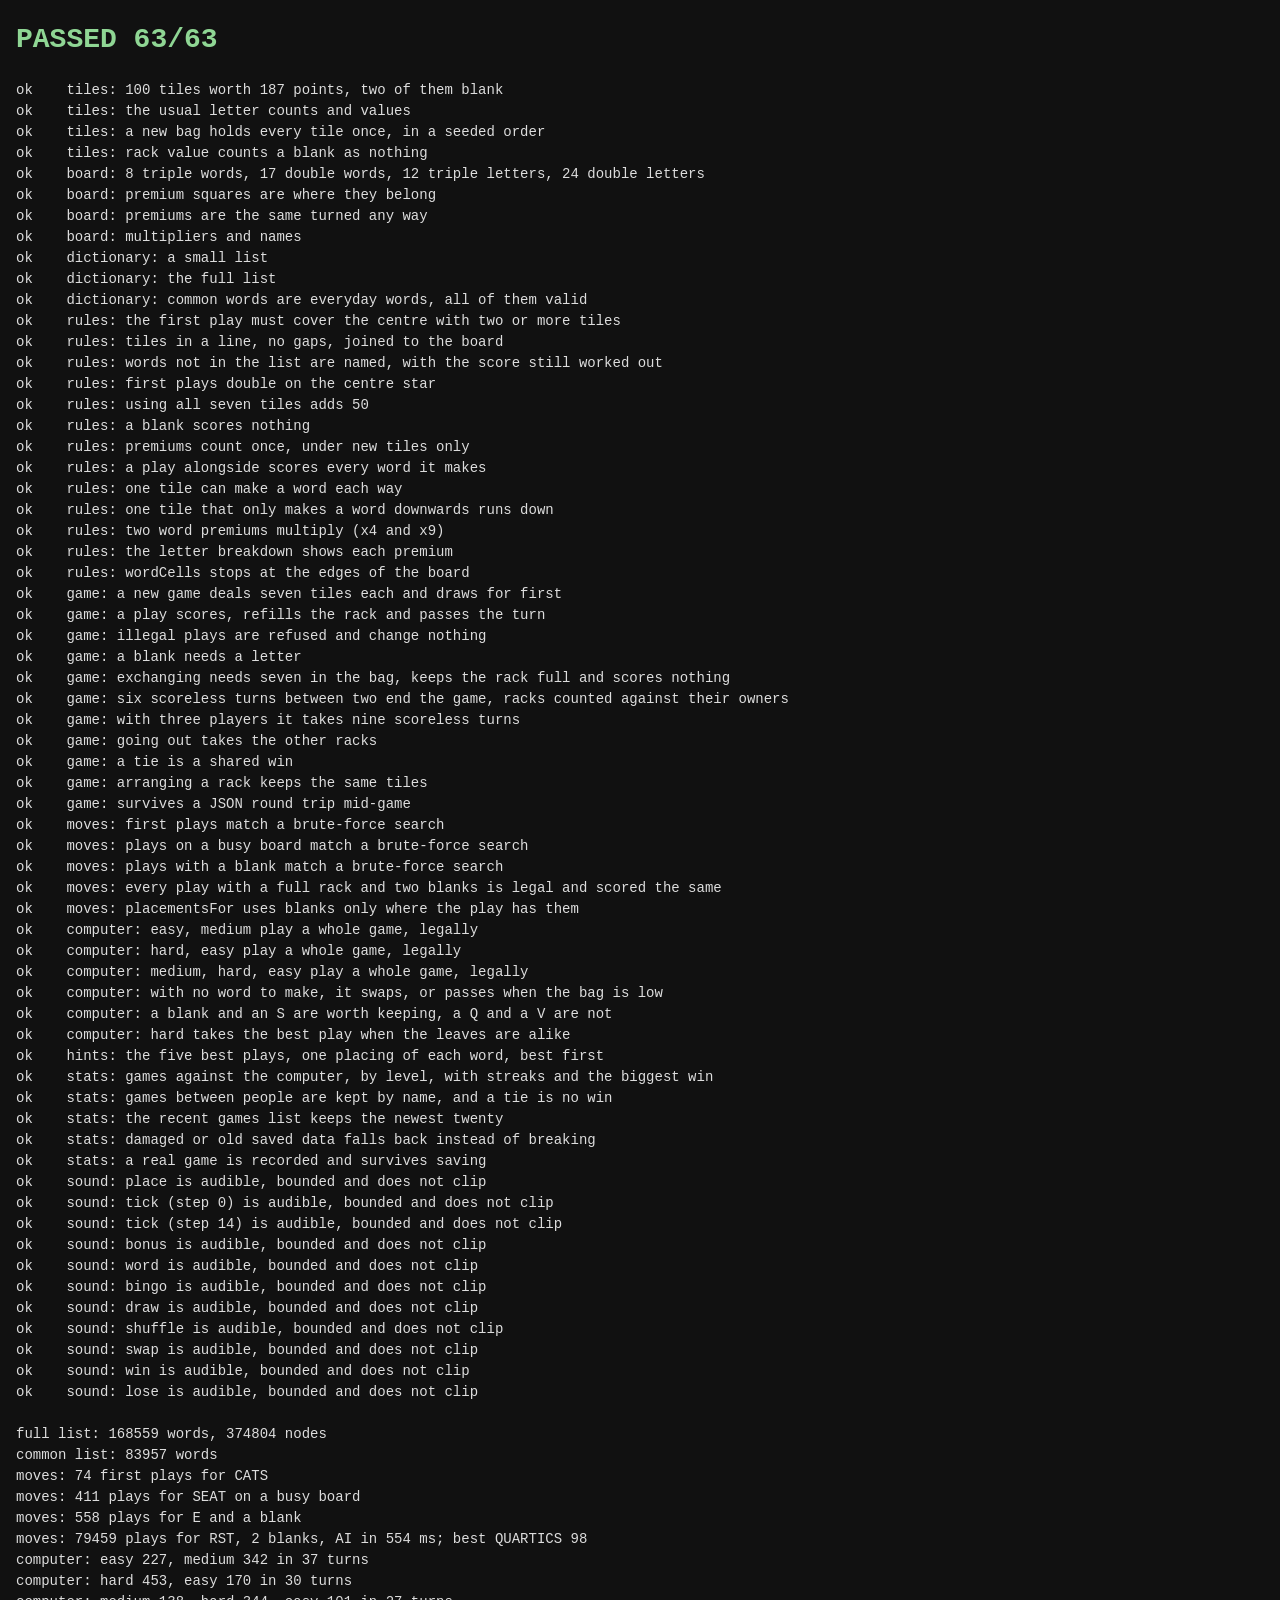
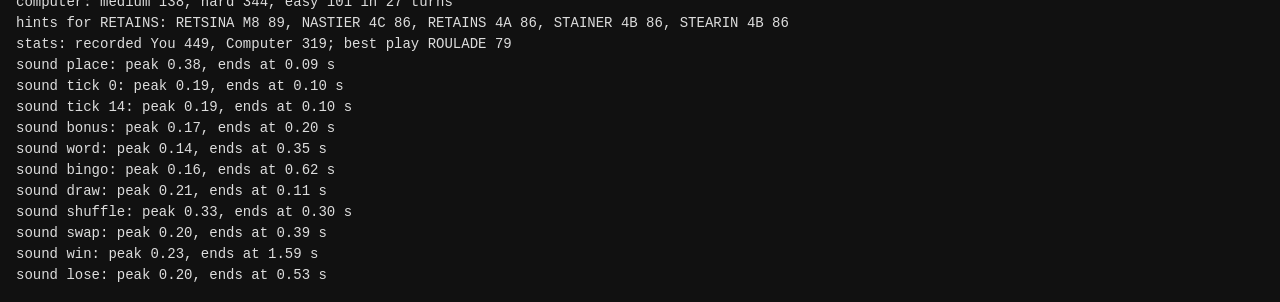
==== tests.html @ debcf24c "Keep statistics, and list the moves of a game (0.4.0) Every finished game is recorded in the browser" ====
<!doctype html>
<html lang="en">
<head>
<meta charset="utf-8">
<meta name="viewport" content="width=device-width, initial-scale=1">
<title>Word Game tests</title>
<style>
  body { font: 14px/1.5 ui-monospace, Consolas, monospace; margin: 1rem; background: #111; color: #ddd; }
  .fail { color: #ff7a7a; }
  .pass { color: #8fd694; }
</style>
</head>
<body>
<h1 id="summary">Running…</h1>
<pre id="out"></pre>
<script type="module">
import { TILES, VALUES, COUNTS, BLANK, RACK_SIZE, rackValue, newBag, shuffle } from './js/tiles.js';
import { SIZE, CENTER, PREMIUMS, LETTER_MULT, WORD_MULT, row, col, at, squareName, playName, emptyBoard } from './js/board.js';
import { buildDictionary, isWord, loadDictionary, WORD_LISTS } from './js/dictionary.js';
import { evaluatePlay, wordCells, BINGO } from './js/rules.js';
import { newGame, play, exchange, pass, arrange, canExchange, noteHint } from './js/game.js';
import { generateMoves, placementsFor } from './js/moves.js';
import { chooseMove, topHints, leaveValue, think } from './js/ai.js';
import { SOUNDS, renderSound } from './js/sound.js';
import { emptyStats, loadStats, recordGame, RECENT } from './js/stats.js';

const results = [];
const notes = [];

function test(name, body) {
  try {
    body();
    results.push({ name, ok: true });
  } catch (error) {
    results.push({ name, ok: false, error: error.message });
  }
}

function equal(actual, expected, label = 'value') {
  const a = JSON.stringify(actual);
  const e = JSON.stringify(expected);
  if (a !== e) throw new Error(`${label}: expected ${e}, got ${a}`);
}

function throws(body, label) {
  try {
    body();
  } catch {
    return;
  }
  throw new Error(`${label}: expected an error`);
}

// Small seeded generator so the random games are the same on every run.
function seeded(seed) {
  return () => {
    seed = (seed + 0x6d2b79f5) | 0;
    let t = Math.imul(seed ^ (seed >>> 15), 1 | seed);
    t = (t + Math.imul(t ^ (t >>> 7), 61 | t)) ^ t;
    return ((t ^ (t >>> 14)) >>> 0) / 4294967296;
  };
}

// "H8" -> 112
function square(name) {
  return at(Number(name.slice(1)) - 1, name.charCodeAt(0) - 65);
}

// Hands out tile numbers for letters, each number once. Lower case asks for
// a blank standing for that letter.
function tileSource() {
  const free = TILES.map((_, id) => id);
  return letter => {
    const wanted = letter === letter.toLowerCase() ? BLANK : letter;
    const i = free.findIndex(id => TILES[id] === wanted);
    if (i < 0) throw new Error(`no ${wanted} tile left`);
    return free.splice(i, 1)[0];
  };
}

// The tiles for `word` laid from square `from`, across or down, stepping
// over squares already filled (their letters must match).
function lay(board, take, word, from, across) {
  const step = across ? 1 : SIZE;
  const placements = [];
  let index = square(from);
  for (const letter of word) {
    if (board[index]) {
      if (board[index].letter !== letter.toUpperCase()) throw new Error(`${squareName(index)} holds ${board[index].letter}`);
    } else {
      placements.push({ index, id: take(letter), letter: letter.toUpperCase() });
    }
    index += step;
  }
  return placements;
}

// Writes letters straight onto a board, as if played earlier.
function preset(board, take, word, from, across) {
  for (const tile of lay(board, take, word, from, across)) board[tile.index] = { id: tile.id, letter: tile.letter };
  return board;
}

const dict = await loadDictionary(WORD_LISTS.full);
const common = await loadDictionary(WORD_LISTS.common);
const valid = word => isWord(dict, word);

// ---- Tiles --------------------------------------------------------------

test('tiles: 100 tiles worth 187 points, two of them blank', () => {
  equal(TILES.length, 100, 'tiles');
  equal(TILES.reduce((sum, letter) => sum + VALUES[letter], 0), 187, 'points');
  equal(COUNTS[BLANK], 2, 'blanks');
  equal(VALUES[BLANK], 0, 'blank value');
});

test('tiles: the usual letter counts and values', () => {
  const counts = 'A9 B2 C2 D4 E12 F2 G3 H2 I9 J1 K1 L4 M2 N6 O8 P2 Q1 R6 S4 T6 U4 V2 W2 X1 Y2 Z1';
  const values = 'A1 B3 C3 D2 E1 F4 G2 H4 I1 J8 K5 L1 M3 N1 O1 P3 Q10 R1 S1 T1 U1 V4 W4 X8 Y4 Z10';
  equal(Object.entries(COUNTS).filter(([l]) => l !== BLANK).map(([l, n]) => l + n).join(' '), counts, 'counts');
  equal(Object.entries(VALUES).filter(([l]) => l !== BLANK).map(([l, n]) => l + n).join(' '), values, 'values');
});

test('tiles: a new bag holds every tile once, in a seeded order', () => {
  const bag = newBag(seeded(1));
  equal([...bag].sort((a, b) => a - b), TILES.map((_, id) => id), 'tiles');
  equal(newBag(seeded(1)), bag, 'same seed, same bag');
  if (JSON.stringify(newBag(seeded(2))) === JSON.stringify(bag)) throw new Error('different seeds gave the same bag');
});

test('tiles: rack value counts a blank as nothing', () => {
  const take = tileSource();
  equal(rackValue([take('Q'), take('z'), take('A')]), 11, 'Q + blank + A');
});

// ---- Board --------------------------------------------------------------

test('board: 8 triple words, 17 double words, 12 triple letters, 24 double letters', () => {
  const count = kind => PREMIUMS.filter(p => p === kind).length;
  equal([count('TW'), count('DW'), count('TL'), count('DL')], [8, 17, 12, 24], 'premiums');
});

test('board: premium squares are where they belong', () => {
  const kinds = { A1: 'TW', H1: 'TW', O15: 'TW', H8: 'DW', B2: 'DW', E5: 'DW', N14: 'DW', F2: 'TL', B6: 'TL', J10: 'TL', D1: 'DL', G3: 'DL', A4: 'DL', H4: 'DL', G7: 'DL', L15: 'DL', B1: '', H2: '', G8: '' };
  for (const [name, kind] of Object.entries(kinds)) equal(PREMIUMS[square(name)], kind, name);
  equal(CENTER, square('H8'), 'centre');
});

test('board: premiums are the same turned any way', () => {
  for (let i = 0; i < SIZE * SIZE; i++) {
    const [r, c] = [row(i), col(i)];
    for (const [r2, c2] of [[c, r], [SIZE - 1 - r, c], [r, SIZE - 1 - c]]) {
      if (PREMIUMS[at(r2, c2)] !== PREMIUMS[i]) throw new Error(`${squareName(i)} and ${squareName(at(r2, c2))} differ`);
    }
  }
});

test('board: multipliers and names', () => {
  equal([LETTER_MULT[square('F2')], LETTER_MULT[square('D1')], LETTER_MULT[square('A1')]], [3, 2, 1], 'letter');
  equal([WORD_MULT[square('A1')], WORD_MULT[square('H8')], WORD_MULT[square('F2')]], [3, 2, 1], 'word');
  equal([squareName(0), squareName(224), playName(square('D8'), true), playName(square('D8'), false)], ['A1', 'O15', '8D', 'D8'], 'names');
});

// ---- Dictionary ---------------------------------------------------------

test('dictionary: a small list', () => {
  const small = buildDictionary('cat\r\ncats\nACT\n\nx\nzoologicallyyyyy\ncat\nno spaces\n', 'dog');
  equal(small.size, 4, 'words (one-letter, too long, repeated and two-word lines skipped)');
  equal(['CAT', 'cats', 'act', 'Dog', 'CA', 'X', 'catss', ''].map(word => isWord(small, word)), [true, true, true, true, false, false, false, false], 'lookups');
});

test('dictionary: the full list', () => {
  equal(dict.size, 168559, 'ENABLE 2-15 letters plus the added words');
  for (const word of ['QI', 'ZA', 'KI', 'OI', 'FE', 'OK', 'EW', 'QIS', 'ZAS', 'AA', 'XU', 'QUIXOTIC', 'JOURNEY', 'OXYPHENBUTAZONE']) {
    if (!valid(word)) throw new Error(`${word} missing`);
  }
  for (const word of ['QX', 'TEH', 'ZZZZ', 'A', 'I']) {
    if (valid(word)) throw new Error(`${word} accepted`);
  }
  notes.push(`full list: ${dict.size} words, ${dict.nodes} nodes`);
});

test('dictionary: common words are everyday words, all of them valid', () => {
  for (const word of ['CATS', 'PLAYED', 'RUNNING', 'BIGGER', 'ZEBRAS', 'QUIXOTIC']) {
    if (!isWord(common, word)) throw new Error(`${word} missing from the common list`);
  }
  for (const word of ['AA', 'XU', 'QI', 'ZA', 'QAT', 'OE']) {
    if (isWord(common, word)) throw new Error(`${word} counted as common`);
  }
  notes.push(`common list: ${common.size} words`);
});

// ---- Rules: placement ---------------------------------------------------

const errorOf = (board, placements) => evaluatePlay(board, placements, valid).error;

test('rules: the first play must cover the centre with two or more tiles', () => {
  const take = tileSource();
  equal(errorOf(emptyBoard(), []), 'Place some tiles first.', 'nothing');
  equal(errorOf(emptyBoard(), lay(emptyBoard(), take, 'CAT', 'A1', true)), 'The first word must cover the centre star.', 'off centre');
  equal(errorOf(emptyBoard(), lay(emptyBoard(), take, 'A', 'H8', true)), 'The first word needs at least two letters.', 'one tile');
});

test('rules: tiles in a line, no gaps, joined to the board', () => {
  const take = tileSource();
  const board = preset(emptyBoard(), take, 'CAT', 'G8', true);
  const bent = [...lay(board, take, 'A', 'G9', true), ...lay(board, take, 'T', 'H10', true)];
  equal(errorOf(board, bent), 'Tiles must go in one row or one column.', 'bent');
  const gappy = [...lay(board, take, 'A', 'G9', true), ...lay(board, take, 'E', 'G11', true)];
  equal(errorOf(board, gappy), 'Leave no gaps between your tiles.', 'gap');
  equal(errorOf(board, lay(board, take, 'DOG', 'A1', true)), 'Your word must join the tiles already on the board.', 'apart');
  equal(errorOf(board, lay(board, take, 'S', 'A1', true)), 'Your word must join the tiles already on the board.', 'lone tile');
  equal(errorOf(board, [{ index: square('H8'), id: take('A'), letter: 'A' }]), 'That square is already taken.', 'taken');
});

test('rules: words not in the list are named, with the score still worked out', () => {
  const take = tileSource();
  const result = evaluatePlay(emptyBoard(), lay(emptyBoard(), take, 'XQZ', 'H8', true), valid);
  equal([result.ok, result.invalid, result.error, result.score], [false, ['XQZ'], 'XQZ is not in the word list.', 56], 'result');
});

// ---- Rules: scoring -----------------------------------------------------

const scoreOf = (board, placements, check = valid) => {
  const result = evaluatePlay(board, placements, check);
  if (!result.ok) throw new Error(result.error);
  return result.score;
};

test('rules: first plays double on the centre star', () => {
  const first = (word, from, across) => scoreOf(emptyBoard(), lay(emptyBoard(), tileSource(), word, from, across));
  equal(first('CAT', 'G8', true), 10, 'CAT');
  equal(first('QUIZ', 'H8', false), 44, 'QUIZ down');
  equal(first('ZEBRA', 'D8', true), 52, 'ZEBRA, Z on a double letter');
});

test('rules: using all seven tiles adds 50', () => {
  const take = tileSource();
  const result = evaluatePlay(emptyBoard(), lay(emptyBoard(), take, 'JOURNEY', 'H8', true), valid);
  equal([result.ok, result.bingo, result.score], [true, true, 36 + BINGO], 'JOURNEY');
});

test('rules: a blank scores nothing', () => {
  const take = tileSource();
  equal(scoreOf(emptyBoard(), lay(emptyBoard(), take, 'cAT', 'G8', true)), 4, 'blank C');
});

test('rules: premiums count once, under new tiles only', () => {
  const take = tileSource();
  const board = preset(emptyBoard(), take, 'CAT', 'G8', true);
  equal(scoreOf(board, lay(board, take, 'CATS', 'G8', true)), 6, 'CATS');
});

test('rules: a play alongside scores every word it makes', () => {
  const take = tileSource();
  const board = preset(emptyBoard(), take, 'TOE', 'G8', true);
  const result = evaluatePlay(board, lay(board, take, 'AX', 'G9', true), valid);
  equal(result.words.map(word => [word.text, word.score]), [['AX', 10], ['TA', 3], ['OX', 9]], 'words');
  equal([result.score, result.name, result.across], [22, '9G', true], 'total');
});

test('rules: one tile can make a word each way', () => {
  const take = tileSource();
  const board = preset(preset(emptyBoard(), take, 'BE', 'G8', true), take, 'NO', 'I6', false);
  const result = evaluatePlay(board, lay(board, take, 'D', 'I8', true), valid);
  equal(result.words.map(word => [word.text, word.score]), [['BED', 6], ['NOD', 4]], 'words');
  equal(result.score, 10, 'total');
});

test('rules: one tile that only makes a word downwards runs down', () => {
  const take = tileSource();
  const board = preset(emptyBoard(), take, 'NO', 'I6', false);
  const result = evaluatePlay(board, lay(board, take, 'D', 'I8', true), valid);
  equal([result.ok, result.across, result.words.map(word => word.text), result.name], [true, false, ['NOD'], 'I6'], 'down');
});

test('rules: two word premiums multiply (x4 and x9)', () => {
  let take = tileSource();
  const row4 = preset(emptyBoard(), take, 'AAAAAAA', 'E4', true);
  equal(scoreOf(row4, lay(row4, take, 'AAAAAAAAA', 'D4', true), null), 36, 'double-double');
  take = tileSource();
  const row1 = preset(emptyBoard(), take, 'AAAAAA', 'B1', true);
  equal(scoreOf(row1, lay(row1, take, 'AAAAAAAA', 'A1', true), null), 72, 'triple-triple');
});

test('rules: the letter breakdown shows each premium', () => {
  const take = tileSource();
  const result = evaluatePlay(emptyBoard(), lay(emptyBoard(), take, 'ZEBRA', 'D8', true), valid);
  const [word] = result.words;
  equal(word.letters.map(item => `${item.letter}${item.value}x${item.mult}`).join(' '), 'Z10x2 E1x1 B3x1 R1x1 A1x1', 'letters');
  equal([word.sum, word.wordMult, word.score], [26, 2, 52], 'word');
});

test('rules: wordCells stops at the edges of the board', () => {
  const take = tileSource();
  const board = preset(preset(emptyBoard(), take, 'AB', 'O1', false), take, 'CD', 'A2', true);
  const letterAt = i => board[i]?.letter;
  equal(wordCells(letterAt, square('O2'), true), [square('O2')], 'no wrap from O2 to A3');
  equal(wordCells(letterAt, square('A2'), true), [square('A2'), square('B2')], 'no wrap from A2 back to O1');
});

// ---- Game ---------------------------------------------------------------

const two = [{ name: 'Ann' }, { name: 'Bob' }];

// Every tile is in exactly one place: the bag, a rack or the board.
function conserved(game) {
  const ids = [...game.bag, ...game.players.flatMap(p => p.rack), ...game.board.filter(Boolean).map(cell => cell.id)];
  equal([...ids].sort((a, b) => a - b), TILES.map((_, id) => id), 'every tile once');
}

// A game whose next player holds `letters` (lower case for blanks), with the
// rest of the tiles left in the bag.
function riggedGame(letters, players = two, seed = 1) {
  const game = newGame({ mode: 'local', players }, seeded(seed));
  const me = game.players[game.turn];
  game.bag.push(...me.rack);
  me.rack = [];
  for (const letter of letters) {
    const wanted = letter === letter.toLowerCase() ? BLANK : letter;
    const i = game.bag.findIndex(id => TILES[id] === wanted);
    me.rack.push(game.bag.splice(i, 1)[0]);
  }
  return game;
}

// Placements for `word` using the current player's own tiles.
function layFromRack(game, word, from, across) {
  const rack = [...game.players[game.turn].rack];
  const take = letter => {
    const wanted = letter === letter.toLowerCase() ? BLANK : letter;
    const i = rack.findIndex(id => TILES[id] === wanted);
    if (i < 0) throw new Error(`no ${wanted} on the rack`);
    return rack.splice(i, 1)[0];
  };
  return lay(game.board, take, word, from, across);
}

test('game: a new game deals seven tiles each and draws for first', () => {
  for (let seed = 1; seed <= 20; seed++) {
    const players = [{ name: 'A' }, { name: 'B' }, { name: 'C' }, { name: 'D' }].slice(0, 2 + (seed % 3));
    const game = newGame({ mode: 'local', players }, seeded(seed));
    equal(game.players.map(p => p.rack.length), players.map(() => RACK_SIZE), 'racks');
    equal(game.bag.length, 100 - RACK_SIZE * players.length, 'bag');
    conserved(game);
    const last = game.events[0].rounds.at(-1);
    const rank = draw => (TILES[draw.id] === BLANK ? '' : TILES[draw.id]);
    const best = last.map(rank).sort()[0];
    equal(last.filter(draw => rank(draw) === best).map(draw => draw.player), [game.first], `seed ${seed}: first player drew the best tile`);
    equal(game.turn, game.first, 'first to move');
  }
});

test('game: a play scores, refills the rack and passes the turn', () => {
  const game = riggedGame('QUIZERS');
  const me = game.turn;
  play(game, me, layFromRack(game, 'QUIZ', 'H8', false), valid);
  equal(game.players[me].score, 44, 'score');
  equal(game.players[me].rack.length, RACK_SIZE, 'rack refilled');
  equal(game.bag.length, 100 - 2 * RACK_SIZE - 4, 'bag');
  equal(game.turn, 1 - me, 'turn');
  equal(game.moves.at(-1), { player: me, type: 'play', name: 'H8', word: 'QUIZ', words: [{ text: 'QUIZ', score: 44 }], tiles: [112, 127, 142, 157], score: 44, bingo: false }, 'move');
  equal(game.events.map(event => event.type), ['play'], 'events');
  conserved(game);
});

test('game: illegal plays are refused and change nothing', () => {
  const game = riggedGame('QUIZERS');
  const me = game.turn;
  const before = JSON.stringify(game);
  throws(() => play(game, me, layFromRack(game, 'QUIZ', 'A1', true), valid), 'off centre');
  throws(() => play(game, me, layFromRack(game, 'ZQ', 'H8', true), valid), 'not a word');
  throws(() => play(game, 1 - me, layFromRack(game, 'QUIZ', 'H8', true), valid), 'wrong player');
  const foreign = game.bag.find(id => TILES[id] === 'E');
  throws(() => play(game, me, [{ index: CENTER, id: foreign, letter: 'E' }, ...layFromRack(game, 'S', 'I8', true)], valid), 'tile not on the rack');
  equal(JSON.stringify(game), before, 'unchanged');
});

test('game: a blank needs a letter', () => {
  const game = riggedGame('aTEN');
  const placements = layFromRack(game, 'aT', 'H8', true);
  throws(() => play(game, game.turn, placements.map(tile => ({ ...tile, letter: BLANK })), valid), 'no letter');
  play(game, game.turn, placements, valid);
  equal(game.board[CENTER].letter, 'A', 'blank shows A');
});

test('game: exchanging needs seven in the bag, keeps the rack full and scores nothing', () => {
  const game = newGame({ mode: 'local', players: two }, seeded(3));
  const me = game.turn;
  const old = game.players[me].rack.slice(0, 3);
  exchange(game, me, old, seeded(4));
  equal([game.players[me].rack.length, game.bag.length, game.scoreless, game.turn], [RACK_SIZE, 86, 1, 1 - me], 'after');
  if (old.some(id => game.players[me].rack.includes(id))) throw new Error('an old tile came straight back');
  conserved(game);
  game.bag.length = 6;
  equal(canExchange(game), false, 'six left');
  throws(() => exchange(game, game.turn, game.players[game.turn].rack.slice(0, 1)), 'six in the bag');
});

test('game: six scoreless turns between two end the game, racks counted against their owners', () => {
  const game = newGame({ mode: 'local', players: two }, seeded(5));
  for (let i = 0; i < 5; i++) pass(game, game.turn);
  equal(game.phase, 'play', 'five passes');
  pass(game, game.turn);
  equal(game.phase, 'over', 'six passes');
  const left = game.players.map(p => rackValue(p.rack));
  equal(game.players.map(p => p.score), left.map(points => -points), 'scores');
  equal(game.ending, { out: null, adjustments: left.map(points => -points) }, 'ending');
  equal(game.winners, left[0] === left[1] ? [0, 1] : [left[0] < left[1] ? 0 : 1], 'winners');
});

test('game: with three players it takes nine scoreless turns', () => {
  const game = newGame({ mode: 'local', players: [...two, { name: 'Cy' }] }, seeded(6));
  for (let i = 0; i < 8; i++) pass(game, game.turn);
  equal(game.phase, 'play', 'eight');
  pass(game, game.turn);
  equal(game.phase, 'over', 'nine');
});

test('game: going out takes the other racks', () => {
  const game = riggedGame('AT');
  const me = game.turn;
  const other = 1 - me;
  game.board[square('G8')] = { id: game.bag.splice(game.bag.findIndex(id => TILES[id] === 'C'), 1)[0], letter: 'C' };
  game.bag = [];
  game.players[other].score = 10;
  const theirs = rackValue(game.players[other].rack);
  play(game, me, layFromRack(game, 'CAT', 'G8', true), valid);
  equal(game.phase, 'over', 'over');
  equal(game.ending, { out: me, adjustments: me === 0 ? [theirs, -theirs] : [-theirs, theirs] }, 'ending');
  equal(game.players[me].score, 10 + theirs, 'went out (CAT doubled on the centre)');
  equal(game.players[other].score, 10 - theirs, 'stuck with tiles');
});

test('game: a tie is a shared win', () => {
  const game = newGame({ mode: 'local', players: two }, seeded(7));
  for (const player of game.players) player.rack = player.rack.slice(0, 1).map(() => TILES.indexOf('E'));
  for (let i = 0; i < 6; i++) pass(game, game.turn);
  equal(game.winners, [0, 1], 'both');
});

test('game: arranging a rack keeps the same tiles', () => {
  const game = newGame({ mode: 'local', players: two }, seeded(8));
  const rack = game.players[0].rack;
  arrange(game, 0, [...rack].reverse());
  equal(game.players[0].rack, [...rack].reverse(), 'reversed');
  throws(() => arrange(game, 0, rack.slice(1)), 'one short');
  throws(() => arrange(game, 0, [...rack.slice(1), game.bag[0]]), 'a tile from the bag');
  noteHint(game, 0);
  equal(game.players[0].hints, 1, 'hints');
});

test('game: survives a JSON round trip mid-game', () => {
  let game = riggedGame('QUIZERS');
  play(game, game.turn, layFromRack(game, 'QUIZ', 'H8', false), valid);
  game = JSON.parse(JSON.stringify(game));
  pass(game, game.turn);
  conserved(game);
  equal([game.moves.length, game.scoreless], [2, 1], 'moves');
});

// ---- Moves --------------------------------------------------------------

const moveKey = tiles => tiles.map(t => `${t.index}${t.letter}${t.blank ? '*' : ''}`).sort().join(' ');

// Every way to lay some of the rack's tiles in a line, each judged by
// evaluatePlay: far too slow for the game, but simple enough to trust.
function bruteForce(board, rack, check) {
  const found = new Map();
  const sequences = [];
  const grow = (sequence, left) => {
    if (sequence.length) sequences.push(sequence);
    left.forEach((id, i) => {
      const rest = left.filter((_, j) => j !== i);
      const letters = TILES[id] === BLANK ? [...'ABCDEFGHIJKLMNOPQRSTUVWXYZ'] : [TILES[id]];
      for (const letter of letters) grow([...sequence, { id, letter, blank: TILES[id] === BLANK }], rest);
    });
  };
  grow([], rack);
  for (const across of [true, false]) {
    for (let start = 0; start < SIZE * SIZE; start++) {
      if (board[start]) continue;
      for (const sequence of sequences) {
        const placements = [];
        let index = start;
        for (const tile of sequence) {
          while (index !== null && board[index]) index = across ? (col(index) < SIZE - 1 ? index + 1 : null) : index < 210 ? index + SIZE : null;
          if (index === null) break;
          placements.push({ index, id: tile.id, letter: tile.letter, blank: tile.blank });
          index = across ? (col(index) < SIZE - 1 ? index + 1 : null) : index < 210 ? index + SIZE : null;
        }
        if (placements.length < sequence.length) continue;
        const result = evaluatePlay(board, placements, check);
        if (result.ok) found.set(moveKey(placements), result.score);
      }
    }
  }
  return found;
}

function sameMoves(board, letters) {
  const take = tileSource();
  const rack = [...letters].map(take);
  const generated = new Map(generateMoves(dict, board, rack).map(move => [moveKey(move.tiles), move.score]));
  const brute = bruteForce(board, rack, valid);
  const missing = [...brute.keys()].filter(key => !generated.has(key));
  const extra = [...generated.keys()].filter(key => !brute.has(key));
  const wrong = [...brute].filter(([key, score]) => generated.has(key) && generated.get(key) !== score);
  if (missing.length || extra.length || wrong.length) {
    throw new Error(`${letters}: missing ${missing.slice(0, 3)} | extra ${extra.slice(0, 3)} | wrong scores ${JSON.stringify(wrong.slice(0, 3))}`);
  }
  return generated.size;
}

// A board with words running both ways, close to the edges and to each other.
function busyBoard() {
  const take = tileSource();
  const board = emptyBoard();
  preset(board, take, 'QUIZ', 'H8', false);
  preset(board, take, 'ZEBRA', 'H11', true);
  preset(board, take, 'OX', 'C5', true);
  preset(board, take, 'ATE', 'L11', false);
  preset(board, take, 'JIVE', 'A1', true);
  preset(board, take, 'NOT', 'O3', false);
  return board;
}

test('moves: first plays match a brute-force search', () => {
  notes.push(`moves: ${sameMoves(emptyBoard(), 'CATS')} first plays for CATS`);
});

test('moves: plays on a busy board match a brute-force search', () => {
  notes.push(`moves: ${sameMoves(busyBoard(), 'SEAT')} plays for SEAT on a busy board`);
});

test('moves: plays with a blank match a brute-force search', () => {
  notes.push(`moves: ${sameMoves(busyBoard(), 'Ea')} plays for E and a blank`);
});

test('moves: every play with a full rack and two blanks is legal and scored the same', () => {
  const board = busyBoard();
  const take = tileSource();
  const rack = [...'RSTzeAI'].map(take);
  const started = performance.now();
  const moves = generateMoves(dict, board, rack);
  const took = performance.now() - started;
  for (const move of moves) {
    const result = evaluatePlay(board, placementsFor(move, rack), valid);
    if (!result.ok || result.score !== move.score || result.words[0].text !== move.word || result.name !== move.name) {
      throw new Error(`${move.word} at ${move.name}: ${result.error || `scored ${result.score} and ${move.score}`}`);
    }
  }
  const best = moves.reduce((a, b) => (b.score > a.score ? b : a));
  notes.push(`moves: ${moves.length} plays for RST, 2 blanks, AI in ${took.toFixed(0)} ms; best ${best.word} ${best.score}`);
});

test('moves: placementsFor uses blanks only where the play has them', () => {
  const take = tileSource();
  const rack = [take('A'), take('z'), take('T')];
  const tiles = placementsFor({ tiles: [{ index: 1, letter: 'A', blank: true }, { index: 2, letter: 'A', blank: false }] }, rack);
  equal(tiles.map(t => TILES[t.id]), [BLANK, 'A'], 'tiles');
});

// ---- Computer -----------------------------------------------------------

const words = { full: dict, common };

// A whole game between computer players, checking after every turn that
// each tile is in one place and the scores are the sum of the plays.
function playOut(levels, seed) {
  const random = seeded(seed);
  const game = newGame({ mode: 'local', players: levels.map(level => ({ name: level, ai: true })) }, random);
  for (let turns = 0; game.phase === 'play'; turns++) {
    if (turns > 400) throw new Error('game did not finish');
    const seat = game.turn;
    const choice = think({ type: 'move', board: game.board, rack: game.players[seat].rack, bag: game.bag.length, level: levels[seat] }, words, random);
    if (choice.type === 'play') play(game, seat, choice.tiles, valid);
    else if (choice.type === 'exchange') exchange(game, seat, choice.ids, random);
    else pass(game, seat);
    conserved(game);
  }
  game.players.forEach((player, seat) => {
    const plays = game.moves.filter(move => move.player === seat).reduce((sum, move) => sum + (move.score ?? 0), 0);
    equal(player.score, plays + game.ending.adjustments[seat], `${player.name} seat ${seat} score`);
  });
  return game;
}

for (const [levels, seed] of [[['easy', 'medium'], 11], [['hard', 'easy'], 12], [['medium', 'hard', 'easy'], 13]]) {
  test(`computer: ${levels.join(', ')} play a whole game, legally`, () => {
    const game = playOut(levels, seed);
    notes.push(`computer: ${game.players.map(p => `${p.name} ${p.score}`).join(', ')} in ${game.moves.length} turns`);
  });
}

test('computer: with no word to make, it swaps, or passes when the bag is low', () => {
  const take = tileSource();
  const rack = [...'QZXJKVW'].map(take);
  equal(generateMoves(dict, emptyBoard(), rack).length, 0, 'no plays');
  const swap = chooseMove([], rack, 50, 'hard');
  equal([swap.type, swap.ids.length > 0, swap.ids.every(id => rack.includes(id))], ['exchange', true, true], 'swap');
  equal(chooseMove([], rack, 3, 'hard'), { type: 'pass' }, 'pass');
});

test('computer: a blank and an S are worth keeping, a Q and a V are not', () => {
  if (!(leaveValue(['?', 'S']) > leaveValue(['E', 'R']) && leaveValue(['E', 'R']) > leaveValue(['Q', 'V']))) throw new Error('leave values out of order');
  if (!(leaveValue(['E', 'R', 'S']) > leaveValue(['I', 'I', 'U']))) throw new Error('doubled vowels should cost');
});

test('computer: hard takes the best play when the leaves are alike', () => {
  const take = tileSource();
  const rack = [...'CAT'].map(take);
  const moves = generateMoves(dict, emptyBoard(), rack);
  const choice = chooseMove(moves, rack, 50, 'hard');
  equal([choice.type, choice.score], ['play', Math.max(...moves.map(m => m.score))], 'best');
});

test('hints: the five best plays, one placing of each word, best first', () => {
  const take = tileSource();
  const rack = [...'RETAINS'].map(take);
  const hints = topHints(generateMoves(dict, busyBoard(), rack), rack);
  equal(hints.length, 5, 'five');
  equal(new Set(hints.map(h => h.word)).size, 5, 'all different words');
  if (hints.some((h, i) => i && h.score > hints[i - 1].score)) throw new Error('not best first');
  for (const hint of hints) {
    const result = evaluatePlay(busyBoard(), hint.tiles, valid);
    if (!result.ok || result.score !== hint.score) throw new Error(`${hint.word}: ${result.error}`);
  }
  notes.push(`hints for RETAINS: ${hints.map(h => `${h.word} ${h.name} ${h.score}`).join(', ')}`);
});

// ---- Statistics ---------------------------------------------------------

// A finished game with just what the statistics read. Each play is
// [seat, word, score, bingo]; scores are the players' finals.
function finished({ mode = 'ai', difficulty = 'hard', names = ['You', 'Computer'], scores, plays = [], swaps = [], hints = [] }) {
  const players = names.map((name, seat) => ({ name, ai: mode === 'ai' && seat === 1, score: scores[seat], hints: hints[seat] ?? 0 }));
  const best = Math.max(...scores);
  return {
    mode,
    difficulty,
    players,
    winners: scores.flatMap((score, seat) => (score === best ? [seat] : [])),
    moves: [
      ...plays.map(([player, word, score, bingo = false]) => ({ player, type: 'play', word, score, bingo })),
      ...swaps.map(player => ({ player, type: 'exchange', count: 3 })),
    ],
  };
}

test('stats: games against the computer, by level, with streaks and the biggest win', () => {
  const stats = emptyStats();
  recordGame(stats, finished({ scores: [300, 250], plays: [[0, 'QUIZ', 44], [0, 'RETAINS', 66, true], [1, 'AXE', 30]], hints: [2] }), '2026-10-01');
  recordGame(stats, finished({ scores: [400, 200], plays: [[0, 'OXYPHENBUTAZONE', 120]], swaps: [0, 0, 1] }), '2026-10-02');
  recordGame(stats, finished({ scores: [200, 300] }), '2026-10-03');
  recordGame(stats, finished({ scores: [310, 310] }), '2026-10-04');
  recordGame(stats, finished({ difficulty: 'easy', scores: [350, 100] }), '2026-10-05');
  equal(stats.ai.hard, { games: 4, wins: 2, losses: 1, ties: 1, points: 1210, bestGame: 400, streak: 0, bestStreak: 2, bestMargin: 200 }, 'hard');
  equal(stats.ai.easy.wins, 1, 'easy');
  equal(stats.totals, { games: 5, plays: 3, points: 230, bingos: 1, hints: 2, swaps: 2 }, 'totals: the computer\'s plays not counted');
  equal(stats.records.bestPlay, { score: 120, word: 'OXYPHENBUTAZONE', name: 'You', date: '2026-10-02' }, 'best play');
  equal(stats.records.bestGame, { score: 400, name: 'You', date: '2026-10-02' }, 'best game');
  equal(stats.records.mostBingos, { count: 1, name: 'You', date: '2026-10-01' }, 'most bingos');
});

test('stats: games between people are kept by name, and a tie is no win', () => {
  const stats = emptyStats();
  recordGame(stats, finished({ mode: 'local', names: ['Ann', 'Bob'], scores: [300, 280] }));
  recordGame(stats, finished({ mode: 'local', names: ['ann', 'Bob', 'Cy'], scores: [250, 250, 100] }));
  equal(stats.people.ann, { name: 'ann', games: 2, wins: 1, bestGame: 300 }, 'Ann, whatever her capitals');
  equal(stats.people.bob, { name: 'Bob', games: 2, wins: 0, bestGame: 280 }, 'Bob');
  equal(stats.people.cy.games, 1, 'Cy');
  equal(stats.totals.games, 2, 'games');
});

test('stats: the recent games list keeps the newest twenty', () => {
  const stats = emptyStats();
  for (let i = 0; i < 25; i++) recordGame(stats, finished({ scores: [100 + i, 50] }), `2026-10-${String(i + 1).padStart(2, '0')}`);
  equal(stats.recent.length, RECENT, 'length');
  equal(stats.recent[0].players[0].score, 124, 'newest first');
  equal(stats.recent[0], { date: '2026-10-25', mode: 'ai', difficulty: 'hard', players: [{ name: 'You', score: 124 }, { name: 'Computer', score: 50 }], winners: [0] }, 'entry');
});

test('stats: damaged or old saved data falls back instead of breaking', () => {
  const stats = loadStats({
    ai: { hard: { games: '7', wins: 3 }, impossible: { games: 9 } },
    people: { ann: { name: 'Ann', games: 2, wins: 'x' }, bob: 'nonsense' },
    records: { bestPlay: { score: 50, word: 12 } },
    recent: [{ date: '2026-10-01', players: [{ name: 'You', score: 'lots' }], winners: [0, 'x'] }, 'junk'],
  });
  equal(stats.ai.hard.games, 0, 'text where a number belongs');
  equal(stats.ai.hard.wins, 3, 'good numbers kept');
  equal(Object.keys(stats.ai), ['easy', 'medium', 'hard'], 'unknown levels dropped');
  equal(stats.people, { ann: { name: 'Ann', games: 2, wins: 0, bestGame: 0 } }, 'people');
  equal(stats.records.bestPlay, { score: 50, word: '', name: '', date: '' }, 'record');
  equal(stats.recent, [{ date: '2026-10-01', mode: '', difficulty: '', players: [{ name: 'You', score: 0 }], winners: [0] }], 'recent');
  equal(loadStats(null), emptyStats(), 'nothing saved');
  equal(loadStats('garbage'), emptyStats(), 'garbage saved');
});

test('stats: a real game is recorded and survives saving', () => {
  const random = seeded(21);
  const game = newGame({ mode: 'ai', difficulty: 'medium', players: [{ name: 'You' }, { name: 'Computer', ai: true }] }, random);
  while (game.phase === 'play') {
    const seat = game.turn;
    const choice = think({ type: 'move', board: game.board, rack: game.players[seat].rack, bag: game.bag.length, level: seat ? 'medium' : 'hard' }, words, random);
    if (choice.type === 'play') play(game, seat, choice.tiles, valid);
    else if (choice.type === 'exchange') exchange(game, seat, choice.ids, random);
    else pass(game, seat);
  }
  const stats = emptyStats();
  recordGame(stats, game);
  equal(loadStats(JSON.parse(JSON.stringify(stats))), stats, 'round trip');
  equal(stats.ai.medium.games, 1, 'counted under medium');
  equal(stats.totals.plays, game.moves.filter(m => m.player === 0 && m.type === 'play').length, 'plays');
  notes.push(`stats: recorded ${game.players.map(p => `${p.name} ${p.score}`).join(', ')}; best play ${stats.records.bestPlay.word} ${stats.records.bestPlay.score}`);
});

// ---- Sound --------------------------------------------------------------

// Renders each effect into a buffer instead of the speakers. This cannot say
// whether it sounds good, only that it is there, bounded and not distorted.
// Effects are short, except the fanfare for a win. The tick is tried at its
// lowest and highest steps.
const LONGEST = { win: 1.9 };
for (const [name, step] of SOUNDS.flatMap(name => (name === 'tick' ? [[name, 0], [name, 14]] : [[name, 0]]))) {
  const label = `sound: ${name}${name === 'tick' ? ` (step ${step})` : ''} is audible, bounded and does not clip`;
  try {
    const rate = 44100;
    const context = new OfflineAudioContext(1, rate * 2.5, rate);
    renderSound(name, context, 0.05, step);
    const samples = (await context.startRendering()).getChannelData(0);
    let peak = 0;
    let end = 0;
    samples.forEach((sample, i) => {
      peak = Math.max(peak, Math.abs(sample));
      if (Math.abs(sample) > 0.002) end = i / rate;
    });
    notes.push(`sound ${name}${name === 'tick' ? ` ${step}` : ''}: peak ${peak.toFixed(2)}, ends at ${end.toFixed(2)} s`);
    if (peak < 0.05) throw new Error(`too quiet, peak ${peak.toFixed(3)}`);
    if (peak > 0.98) throw new Error(`would clip, peak ${peak.toFixed(2)}`);
    if (end > (LONGEST[name] ?? 1.3)) throw new Error(`still sounding after ${end.toFixed(2)} s`);
    results.push({ name: label, ok: true });
  } catch (error) {
    results.push({ name: label, ok: false, error: error.message });
  }
}

// ---- Report -------------------------------------------------------------

const failed = results.filter(r => !r.ok);
const summary = `${failed.length ? 'FAILED' : 'PASSED'} ${results.length - failed.length}/${results.length}`;
document.title = summary;
const heading = document.getElementById('summary');
heading.textContent = summary;
heading.className = failed.length ? 'fail' : 'pass';
document.getElementById('out').textContent = [
  ...results.map(r => (r.ok ? `ok    ${r.name}` : `FAIL  ${r.name}\n      ${r.error}`)),
  '',
  ...notes,
].join('\n');
</script>
<script>
  // A module that fails to load never reaches the report above.
  addEventListener('error', event => {
    document.title = 'FAILED to run';
    document.getElementById('summary').textContent = `FAILED to run: ${event.message}`;
  });
  addEventListener('unhandledrejection', event => {
    document.title = 'FAILED to run';
    document.getElementById('summary').textContent = `FAILED to run: ${event.reason?.message ?? event.reason}`;
  });
</script>
</body>
</html>
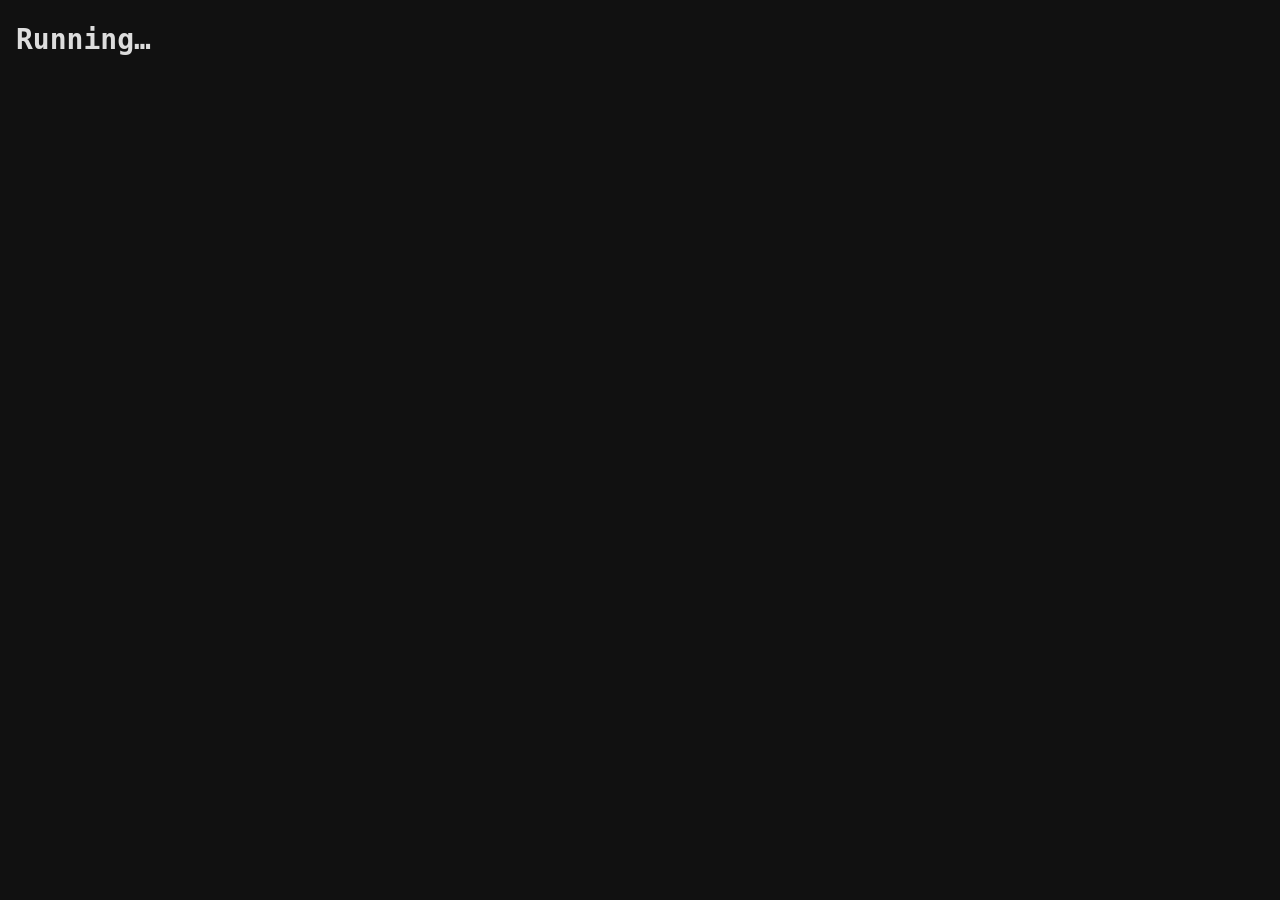
==== commit 4af15dd1: "Square up the board, add a speaker button, celebrate a win (1.1.0) The board's rows were left to siz" ====
--- a/tests.html
+++ b/tests.html
@@ -23,6 +23,7 @@
 import { chooseMove, topHints, leaveValue, think } from './js/ai.js';
 import { SOUNDS, renderSound } from './js/sound.js';
 import { emptyStats, loadStats, recordGame, RECENT } from './js/stats.js';
+import { createShow, advance, isOver } from './js/celebrate.js';
 
 const results = [];
 const notes = [];
@@ -716,18 +717,69 @@
   notes.push(`stats: recorded ${game.players.map(p => `${p.name} ${p.score}`).join(', ')}; best play ${stats.records.bestPlay.word} ${stats.records.bestPlay.score}`);
 });
 
+// ---- Celebration (as in Cribbage) ---------------------------------------
+
+const screens = [[390, 664], [844, 390], [1280, 720]];
+
+// Runs a whole show in steps of a sixtieth of a second, calling look(show,
+// bursts) after each step, and returns the show once it is over.
+function runShow(width, height, look = () => {}) {
+  const show = createShow(width, height, seeded(width));
+  for (let step = 0; step < 60 * 20 && !isOver(show); step++) look(show, advance(show, 1 / 60));
+  return show;
+}
+
+test('celebration: every firework bursts on screen, in the upper half', () => {
+  for (const [width, height] of screens) {
+    runShow(width, height, (show, bursts) => {
+      if (!bursts) return;
+      for (const rocket of show.rockets.filter(r => r.burst)) {
+        if (rocket.x < 0.05 * width || rocket.x > 0.95 * width || rocket.to < 0.08 * height || rocket.to > 0.5 * height) {
+          throw new Error(`${width}x${height}: a burst at ${rocket.x.toFixed(0)}, ${rocket.to.toFixed(0)}`);
+        }
+      }
+    });
+  }
+});
+
+test('celebration: confetti falls across the whole width', () => {
+  for (const [width, height] of screens) {
+    const strips = new Set(createShow(width, height, seeded(width)).confetti.map(piece => Math.floor((10 * piece.x) / width)));
+    equal([...strips].sort((a, b) => a - b), [0, 1, 2, 3, 4, 5, 6, 7, 8, 9], `${width}x${height} tenths of the width with confetti`);
+  }
+});
+
+test('celebration: everything has gone within six seconds, and stays gone', () => {
+  for (const [width, height] of screens) {
+    const show = runShow(width, height);
+    if (!isOver(show)) throw new Error(`${width}x${height}: still going after 20 s`);
+    if (show.time > 6) throw new Error(`${width}x${height}: took ${show.time.toFixed(2)} s`);
+    advance(show, 1);
+    if (!isOver(show)) throw new Error(`${width}x${height}: started again`);
+    notes.push(`celebration ${width}x${height}: over after ${(show.time - 1).toFixed(2)} s`);
+  }
+});
+
+test('celebration: each rocket bursts exactly once', () => {
+  for (const [width, height] of screens) {
+    let bursts = 0;
+    const show = runShow(width, height, (_, count) => (bursts += count));
+    equal([bursts, show.rockets.every(rocket => rocket.burst)], [show.rockets.length, true], `${width}x${height} bursts`);
+  }
+});
+
 // ---- Sound --------------------------------------------------------------
 
 // Renders each effect into a buffer instead of the speakers. This cannot say
 // whether it sounds good, only that it is there, bounded and not distorted.
-// Effects are short, except the fanfare for a win. The tick is tried at its
-// lowest and highest steps.
-const LONGEST = { win: 1.9 };
+// Effects are short, except the fanfare for a win and the ring of its hall.
+// The tick is tried at its lowest and highest steps.
+const LONGEST = { win: 4.5 };
 for (const [name, step] of SOUNDS.flatMap(name => (name === 'tick' ? [[name, 0], [name, 14]] : [[name, 0]]))) {
   const label = `sound: ${name}${name === 'tick' ? ` (step ${step})` : ''} is audible, bounded and does not clip`;
   try {
     const rate = 44100;
-    const context = new OfflineAudioContext(1, rate * 2.5, rate);
+    const context = new OfflineAudioContext(1, rate * 5, rate);
     renderSound(name, context, 0.05, step);
     const samples = (await context.startRendering()).getChannelData(0);
     let peak = 0;
